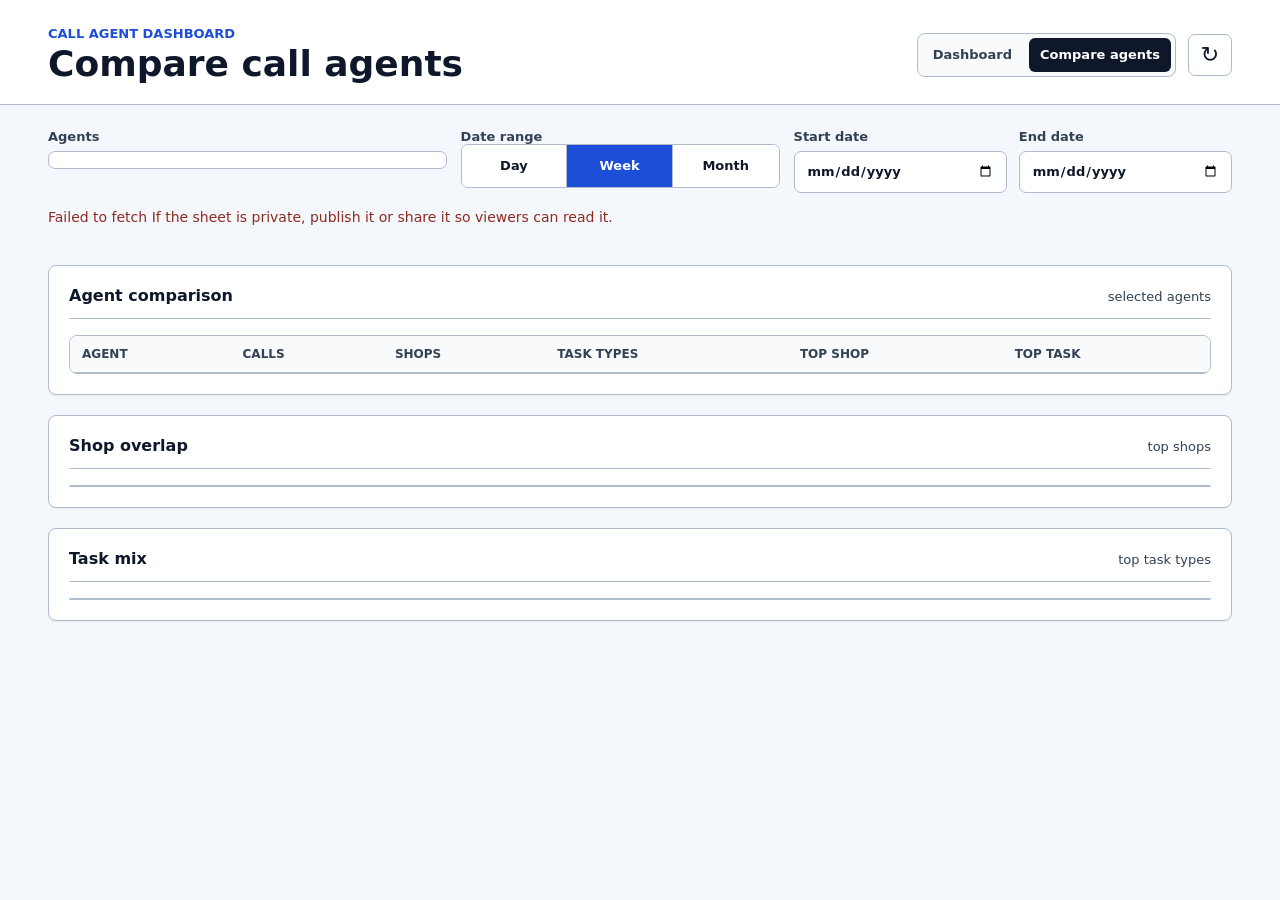
==== compare.html @ 8dd17e43 "Add files via upload" ====
<!doctype html>
<html lang="en">
  <head>
    <meta charset="utf-8" />
    <meta name="viewport" content="width=device-width, initial-scale=1" />
    <title>Compare Agents | Call Agent Dashboard</title>
    <link rel="stylesheet" href="styles.css?v=20" />
  </head>
  <body>
    <header class="topbar">
      <div>
        <p class="eyebrow">Call Agent Dashboard</p>
        <h1>Compare call agents</h1>
      </div>
      <div class="top-actions">
        <nav class="page-nav" aria-label="Dashboard pages">
          <a href="index.html">Dashboard</a>
          <a class="active" href="compare.html">Compare agents</a>
        </nav>
        <button id="refreshButton" class="icon-button" type="button" aria-label="Refresh sheet data" title="Refresh sheet data">
          <span aria-hidden="true">&#8635;</span>
        </button>
      </div>
    </header>

    <main>
      <section class="controls compare-controls" aria-label="Comparison filters">
        <label>
          Agents
          <div id="compareAgentChoices" class="check-list"></div>
        </label>
        <fieldset class="period-control">
          <legend>Date range</legend>
          <div class="segmented" role="group" aria-label="Date range presets">
            <button class="period-button" type="button" data-period="day">Day</button>
            <button class="period-button active" type="button" data-period="week">Week</button>
            <button class="period-button" type="button" data-period="month">Month</button>
          </div>
        </fieldset>
        <div class="date-range">
          <label>
            Start date
            <input id="startDateFilter" type="date" />
          </label>
          <label>
            End date
            <input id="endDateFilter" type="date" />
          </label>
        </div>
      </section>

      <section id="statusPanel" class="status" role="status"></section>

      <section id="compareSummary" class="metric-grid" aria-label="Comparison summary"></section>

      <section class="layout compare-layout">
        <div class="panel">
          <div class="section-title">
            <h2>Agent comparison</h2>
            <span>selected agents</span>
          </div>
          <div class="table-wrap">
            <table>
              <thead>
                <tr>
                  <th>Agent</th>
                  <th>Calls</th>
                  <th>Shops</th>
                  <th>Task types</th>
                  <th>Top shop</th>
                  <th>Top task</th>
                </tr>
              </thead>
              <tbody id="compareTable"></tbody>
            </table>
          </div>
        </div>

        <div class="panel">
          <div class="section-title">
            <h2>Shop overlap</h2>
            <span>top shops</span>
          </div>
          <div id="compareShopMatrix" class="matrix-wrap"></div>
        </div>

        <div class="panel">
          <div class="section-title">
            <h2>Task mix</h2>
            <span>top task types</span>
          </div>
          <div id="compareTaskMatrix" class="matrix-wrap"></div>
        </div>
      </section>
    </main>

    <script src="app.js?v=26"></script>
  </body>
</html>
---- styles.css ----
:root {
  color-scheme: light;
  --bg: #f4f7fb;
  --ink: #0f172a;
  --muted: #334155;
  --line: #aebccc;
  --panel: #ffffff;
  --panel-soft: #f8fafc;
  --accent: #1d4ed8;
  --accent-dark: #1e40af;
  --teal: #0f5f59;
  --orange: #a55322;
  --amber: #946214;
  --purple: #6d28d9;
  --shadow: 0 1px 2px rgba(15, 23, 42, 0.05);
}

* {
  box-sizing: border-box;
}

body {
  margin: 0;
  background: var(--bg);
  color: var(--ink);
  font-family: Inter, ui-sans-serif, system-ui, -apple-system, BlinkMacSystemFont, "Segoe UI", sans-serif;
}

.topbar {
  display: flex;
  align-items: center;
  justify-content: space-between;
  gap: 24px;
  padding: 26px clamp(18px, 4vw, 48px) 20px;
  border-bottom: 1px solid var(--line);
  background: rgba(255, 255, 255, 0.92);
  backdrop-filter: blur(10px);
}

.top-actions {
  display: flex;
  align-items: center;
  gap: 12px;
}

.page-nav {
  display: flex;
  gap: 6px;
  padding: 4px;
  border: 1px solid var(--line);
  border-radius: 8px;
  background: var(--panel-soft);
}

.page-nav a {
  display: inline-flex;
  align-items: center;
  min-height: 34px;
  padding: 0 11px;
  border-radius: 6px;
  color: var(--muted);
  font-size: 13px;
  font-weight: 750;
  text-decoration: none;
  white-space: nowrap;
}

.page-nav a.active {
  background: var(--ink);
  color: #fff;
}

.eyebrow {
  margin: 0 0 4px;
  color: var(--accent);
  font-size: 13px;
  font-weight: 700;
  text-transform: uppercase;
}

h1,
h2 {
  margin: 0;
  letter-spacing: 0;
}

h1 {
  font-size: clamp(24px, 3vw, 36px);
  line-height: 1.08;
  font-weight: 760;
}

h2 {
  font-size: 16px;
  font-weight: 760;
}

main {
  padding: 24px clamp(18px, 4vw, 48px) 42px;
}

.controls {
  display: grid;
  grid-template-columns: minmax(180px, 0.8fr) minmax(260px, 1fr) minmax(320px, 1.2fr);
  gap: 14px;
  align-items: end;
  margin-bottom: 16px;
}

.compare-controls {
  grid-template-columns: minmax(240px, 1fr) minmax(260px, 0.8fr) minmax(320px, 1.1fr);
  align-items: start;
}

label,
.period-control {
  display: grid;
  gap: 7px;
  color: var(--muted);
  font-size: 13px;
  font-weight: 700;
}

.period-control {
  margin: 0;
  padding: 0;
  border: 0;
}

.period-control legend {
  padding: 0;
}

select,
input,
.icon-button,
.period-button {
  min-height: 42px;
  border: 1px solid var(--line);
  border-radius: 7px;
  background: #fff;
  color: var(--ink);
  font: inherit;
}

select,
input {
  width: 100%;
  padding: 0 12px;
}

select:focus,
input:focus,
button:focus-visible,
a:focus-visible {
  outline: 3px solid rgba(37, 99, 235, 0.18);
  outline-offset: 2px;
  border-color: var(--accent);
}

select[multiple] {
  min-height: 132px;
  padding: 8px;
}

select[multiple] option {
  padding: 6px 8px;
  border-radius: 5px;
}

.check-list {
  display: grid;
  max-height: 180px;
  overflow: auto;
  padding: 8px;
  border: 1px solid var(--line);
  border-radius: 7px;
  background: #fff;
}

.check-row {
  display: grid;
  grid-template-columns: 18px minmax(0, 1fr);
  align-items: center;
  gap: 8px;
  min-height: 32px;
  color: var(--ink);
  font-size: 14px;
  font-weight: 700;
}

.check-row input {
  width: 16px;
  min-height: 16px;
}

.check-row span {
  overflow: hidden;
  text-overflow: ellipsis;
  white-space: nowrap;
}

.segmented {
  display: grid;
  grid-template-columns: repeat(3, 1fr);
  overflow: hidden;
  border: 1px solid var(--line);
  border-radius: 7px;
  background: #fff;
}

.period-button {
  border: 0;
  border-right: 1px solid var(--line);
  border-radius: 0;
  cursor: pointer;
  font-weight: 750;
}

.period-button:last-child {
  border-right: 0;
}

.period-button.active {
  background: var(--accent);
  color: #fff;
}

.date-range {
  display: grid;
  grid-template-columns: repeat(2, minmax(140px, 1fr));
  gap: 12px;
}

.icon-button {
  width: 44px;
  font-size: 22px;
  cursor: pointer;
}

.status {
  min-height: 22px;
  margin: 8px 0 14px;
  color: var(--muted);
  font-size: 14px;
}

.status.error {
  color: #8e2b20;
}

.metric-grid {
  display: grid;
  grid-template-columns: repeat(4, minmax(140px, 1fr));
  gap: 16px;
  margin-bottom: 20px;
}

.metric-grid article,
.panel {
  background: var(--panel);
  border: 1px solid var(--line);
  border-radius: 8px;
  box-shadow: var(--shadow);
}

.metric-grid article {
  padding: 17px 18px;
}

.metric-grid span,
.section-title span {
  color: var(--muted);
  font-size: 13px;
}

.metric-grid strong {
  display: block;
  margin-top: 8px;
  overflow: hidden;
  font-size: 31px;
  font-weight: 780;
  line-height: 1;
  text-overflow: ellipsis;
  white-space: nowrap;
}

.layout {
  display: grid;
  grid-template-columns: repeat(2, minmax(0, 1fr));
  gap: 20px;
}

.compare-layout {
  grid-template-columns: 1fr;
}

.panel {
  min-width: 0;
  padding: 20px;
}

.panel-wide {
  grid-column: 1 / -1;
}

.panel-half {
  grid-column: auto;
}

.panel-hour-analysis .cluster-chart {
  overflow-x: visible;
}

.panel-hour-analysis .cluster-plot {
  min-width: 0;
}

.panel-hour-analysis .cluster-row {
  min-height: 40px;
}

.panel-hour-analysis .cluster-track {
  height: 26px;
}

.section-title {
  display: flex;
  align-items: baseline;
  justify-content: space-between;
  gap: 12px;
  padding-bottom: 13px;
  margin-bottom: 16px;
  border-bottom: 1px solid var(--line);
}

.rank-list {
  display: grid;
  gap: 11px;
}

.volume-list {
  display: grid;
  gap: 10px;
}

.volume-row {
  display: grid;
  grid-template-columns: 120px minmax(80px, 1fr) 42px;
  gap: 12px;
  align-items: center;
  min-height: 31px;
}

.volume-time {
  color: var(--muted);
  font-size: 13px;
  font-weight: 700;
}

.volume-meter {
  height: 18px;
  overflow: hidden;
  border-radius: 99px;
  background: #edf2f7;
}

.volume-meter span {
  display: block;
  height: 100%;
  border-radius: inherit;
  background: var(--accent);
}

.volume-count {
  font-weight: 800;
  text-align: right;
  font-variant-numeric: tabular-nums;
}

.rank-row {
  display: grid;
  grid-template-columns: minmax(0, 1fr) auto;
  gap: 12px;
  align-items: center;
}

.rank-name {
  min-width: 0;
  overflow: hidden;
  font-weight: 750;
  text-overflow: ellipsis;
  white-space: nowrap;
}

.rank-count {
  color: var(--muted);
  font-variant-numeric: tabular-nums;
}

.rank-meter {
  grid-column: 1 / -1;
  height: 18px;
  overflow: hidden;
  border-radius: 99px;
  background: #edf2f7;
}

.rank-meter span {
  display: block;
  height: 100%;
  border-radius: inherit;
  background: var(--teal);
}

.rank-list .rank-row:nth-child(even) .rank-meter span {
  background: var(--accent);
}

.column-chart-wrap {
  min-width: 0;
  overflow-x: auto;
  padding: 4px 2px 2px;
}

.column-chart {
  display: grid;
  grid-auto-columns: minmax(72px, 1fr);
  grid-auto-flow: column;
  align-items: end;
  gap: 10px;
  min-width: 560px;
  min-height: 280px;
}

.column-item {
  display: grid;
  grid-template-rows: auto minmax(150px, 1fr) 52px;
  gap: 8px;
  min-width: 0;
  height: 100%;
}

.column-value {
  color: var(--ink);
  font-size: 12px;
  font-weight: 850;
  text-align: center;
  font-variant-numeric: tabular-nums;
}

.column-track {
  display: flex;
  align-items: end;
  justify-content: center;
  overflow: hidden;
  justify-self: center;
  width: 42px;
  border-radius: 7px;
  background: #edf2f7;
}

.column-track span {
  display: block;
  width: 100%;
  min-height: 8px;
  border-radius: 7px 7px 0 0;
}

.column-label {
  display: -webkit-box;
  overflow: hidden;
  color: var(--muted);
  font-size: 13px;
  font-weight: 800;
  line-height: 1.15;
  text-align: center;
  text-overflow: ellipsis;
  -webkit-box-orient: vertical;
  -webkit-line-clamp: 3;
}

.table-wrap {
  max-height: 420px;
  overflow: auto;
  border: 1px solid var(--line);
  border-radius: 8px;
  background: #fff;
}

.matrix-wrap {
  overflow: auto;
  border: 1px solid var(--line);
  border-radius: 8px;
}

.matrix-wrap table {
  min-width: 620px;
}

.cluster-chart {
  display: grid;
  gap: 18px;
  overflow-x: auto;
  padding-bottom: 8px;
}

.cluster-legend {
  display: flex;
  flex-wrap: wrap;
  gap: 8px 14px;
}

.cluster-legend-item {
  display: inline-grid;
  grid-template-columns: 11px minmax(0, max-content);
  align-items: center;
  gap: 6px;
  max-width: 220px;
  color: var(--muted);
  font-size: 12px;
}

.cluster-legend-item span {
  width: 11px;
  height: 11px;
  border-radius: 3px;
}

.cluster-legend-item strong {
  overflow: hidden;
  font-weight: 800;
  text-overflow: ellipsis;
  white-space: nowrap;
}

.cluster-plot {
  display: grid;
  gap: 10px;
  min-width: 680px;
  padding: 4px 2px;
}

.cluster-row {
  display: grid;
  grid-template-columns: 120px minmax(160px, 1fr) 48px;
  gap: 12px;
  align-items: center;
  min-height: 32px;
}

.cluster-total,
.cluster-hour {
  color: var(--ink);
  font-size: 12px;
  font-weight: 800;
  font-variant-numeric: tabular-nums;
}

.cluster-hour {
  color: var(--muted);
  white-space: nowrap;
}

.cluster-total {
  text-align: right;
}

.cluster-track {
  height: 26px;
  overflow: hidden;
  border-radius: 99px;
  background: #eef0ec;
}

.cluster-stack {
  display: flex;
  height: 100%;
  min-width: 2px;
  overflow: hidden;
  border-radius: inherit;
}

.cluster-segment {
  display: block;
  height: 100%;
  min-width: 2px;
  cursor: pointer;
  transition: filter 140ms ease, transform 140ms ease;
}

.cluster-segment:hover {
  filter: brightness(0.96) saturate(1.08);
}

.cluster-tooltip {
  position: fixed;
  z-index: 20;
  display: grid;
  gap: 4px;
  max-width: 260px;
  padding: 11px 13px;
  border: 1px solid rgba(15, 23, 42, 0.12);
  border-radius: 8px;
  background: rgba(15, 23, 42, 0.96);
  color: #fff;
  box-shadow: 0 14px 34px rgba(15, 23, 42, 0.25);
  font-size: 13px;
  line-height: 1.2;
  opacity: 0;
  pointer-events: none;
  transform: translateY(4px);
  transition: opacity 120ms ease, transform 120ms ease;
}

.cluster-tooltip.visible {
  opacity: 1;
  transform: translateY(0);
}

.cluster-tooltip strong {
  overflow-wrap: anywhere;
  font-size: 14px;
  font-weight: 850;
}

.cluster-tooltip span {
  color: rgba(255, 255, 255, 0.8);
  font-weight: 750;
  font-variant-numeric: tabular-nums;
}

table {
  width: 100%;
  border-collapse: collapse;
  font-size: 14px;
}

th,
td {
  padding: 11px 12px;
  border-bottom: 1px solid var(--line);
  text-align: left;
  vertical-align: top;
}

th {
  position: sticky;
  top: 0;
  background: var(--panel-soft);
  color: var(--muted);
  font-size: 12px;
  text-transform: uppercase;
}

.empty {
  color: var(--muted);
  font-size: 14px;
}

@media (max-width: 880px) {
  .controls,
  .metric-grid,
  .layout {
    grid-template-columns: 1fr;
  }
}

@media (max-width: 520px) {
  .topbar {
    align-items: flex-start;
    flex-direction: column;
  }

  .top-actions,
  .page-nav {
    width: 100%;
  }

  .page-nav {
    display: grid;
    grid-template-columns: repeat(2, minmax(0, 1fr));
  }

  .page-nav a {
    justify-content: center;
  }

  .metric-grid strong {
    font-size: 26px;
  }

  th,
  td {
    padding: 10px 8px;
  }
}
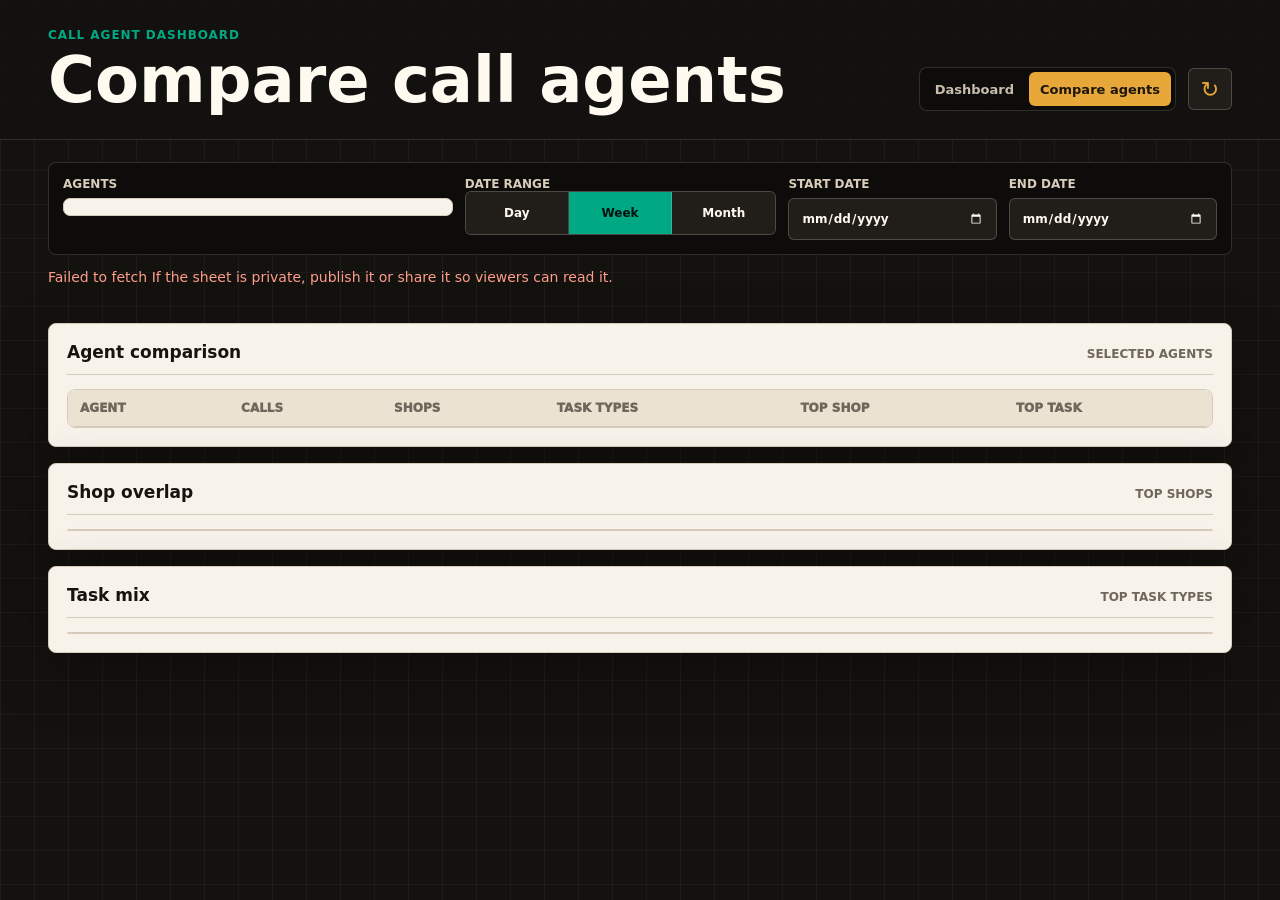
==== commit bbd14abb: "Add files via upload" ====
--- a/compare.html
+++ b/compare.html
@@ -4,7 +4,7 @@
     <meta charset="utf-8" />
     <meta name="viewport" content="width=device-width, initial-scale=1" />
     <title>Compare Agents | Call Agent Dashboard</title>
-    <link rel="stylesheet" href="styles.css?v=20" />
+    <link rel="stylesheet" href="styles.css?v=30" />
   </head>
   <body>
     <header class="topbar">
@@ -94,6 +94,6 @@
       </section>
     </main>
 
-    <script src="app.js?v=26"></script>
+    <script src="app.js?v=30"></script>
   </body>
 </html>
--- a/styles.css
+++ b/styles.css
@@ -1,18 +1,20 @@
 :root {
-  color-scheme: light;
-  --bg: #f4f7fb;
-  --ink: #0f172a;
-  --muted: #334155;
-  --line: #aebccc;
-  --panel: #ffffff;
-  --panel-soft: #f8fafc;
-  --accent: #1d4ed8;
-  --accent-dark: #1e40af;
-  --teal: #0f5f59;
-  --orange: #a55322;
-  --amber: #946214;
-  --purple: #6d28d9;
-  --shadow: 0 1px 2px rgba(15, 23, 42, 0.05);
+  color-scheme: dark;
+  --bg: #14120f;
+  --bg-2: #1d1a16;
+  --panel: #f7f3ea;
+  --panel-2: #ebe2d2;
+  --ink: #171410;
+  --muted: #6f675b;
+  --line: #342f28;
+  --line-light: #d6cbbb;
+  --cream: #fffaf0;
+  --mint: #00a884;
+  --mint-dark: #00745f;
+  --amber: #e7a739;
+  --coral: #df654d;
+  --violet: #7f63d9;
+  --shadow: 0 22px 60px rgba(0, 0, 0, 0.28);
 }
 
 * {
@@ -21,20 +23,23 @@
 
 body {
   margin: 0;
-  background: var(--bg);
-  color: var(--ink);
+  background:
+    linear-gradient(90deg, rgba(255, 250, 240, 0.045) 1px, transparent 1px),
+    linear-gradient(180deg, rgba(255, 250, 240, 0.035) 1px, transparent 1px),
+    var(--bg);
+  background-size: 34px 34px;
+  color: var(--cream);
   font-family: Inter, ui-sans-serif, system-ui, -apple-system, BlinkMacSystemFont, "Segoe UI", sans-serif;
 }
 
 .topbar {
-  display: flex;
-  align-items: center;
-  justify-content: space-between;
+  display: grid;
+  grid-template-columns: minmax(0, 1fr) auto;
   gap: 24px;
-  padding: 26px clamp(18px, 4vw, 48px) 20px;
-  border-bottom: 1px solid var(--line);
-  background: rgba(255, 255, 255, 0.92);
-  backdrop-filter: blur(10px);
+  align-items: end;
+  padding: 28px clamp(18px, 4vw, 48px);
+  border-bottom: 1px solid rgba(255, 250, 240, 0.12);
+  background: rgba(20, 18, 15, 0.94);
 }
 
 .top-actions {
@@ -45,11 +50,11 @@
 
 .page-nav {
   display: flex;
-  gap: 6px;
+  gap: 4px;
   padding: 4px;
-  border: 1px solid var(--line);
+  border: 1px solid rgba(255, 250, 240, 0.14);
   border-radius: 8px;
-  background: var(--panel-soft);
+  background: #0e0c0a;
 }
 
 .page-nav a {
@@ -58,23 +63,24 @@
   min-height: 34px;
   padding: 0 11px;
   border-radius: 6px;
-  color: var(--muted);
+  color: #c9bdac;
   font-size: 13px;
-  font-weight: 750;
+  font-weight: 800;
   text-decoration: none;
   white-space: nowrap;
 }
 
 .page-nav a.active {
-  background: var(--ink);
-  color: #fff;
+  background: var(--amber);
+  color: #1c160c;
 }
 
 .eyebrow {
-  margin: 0 0 4px;
-  color: var(--accent);
-  font-size: 13px;
-  font-weight: 700;
+  margin: 0 0 8px;
+  color: var(--mint);
+  font-size: 12px;
+  font-weight: 900;
+  letter-spacing: 0.08em;
   text-transform: uppercase;
 }
 
@@ -85,26 +91,33 @@
 }
 
 h1 {
-  font-size: clamp(24px, 3vw, 36px);
-  line-height: 1.08;
-  font-weight: 760;
+  max-width: 900px;
+  color: var(--cream);
+  font-size: clamp(34px, 5vw, 66px);
+  line-height: 0.96;
+  font-weight: 900;
 }
 
 h2 {
-  font-size: 16px;
-  font-weight: 760;
+  color: var(--ink);
+  font-size: 17px;
+  font-weight: 900;
 }
 
 main {
-  padding: 24px clamp(18px, 4vw, 48px) 42px;
+  padding: 22px clamp(18px, 4vw, 48px) 48px;
 }
 
 .controls {
   display: grid;
-  grid-template-columns: minmax(180px, 0.8fr) minmax(260px, 1fr) minmax(320px, 1.2fr);
-  gap: 14px;
+  grid-template-columns: minmax(170px, 0.8fr) minmax(230px, 0.95fr) minmax(230px, 0.95fr) minmax(300px, 1.2fr);
+  gap: 12px;
   align-items: end;
-  margin-bottom: 16px;
+  margin-bottom: 14px;
+  padding: 14px;
+  border: 1px solid rgba(255, 250, 240, 0.14);
+  border-radius: 8px;
+  background: #0e0c0a;
 }
 
 .compare-controls {
@@ -116,9 +129,10 @@
 .period-control {
   display: grid;
   gap: 7px;
-  color: var(--muted);
-  font-size: 13px;
-  font-weight: 700;
+  color: #d8ccba;
+  font-size: 12px;
+  font-weight: 900;
+  text-transform: uppercase;
 }
 
 .period-control {
@@ -134,12 +148,13 @@
 select,
 input,
 .icon-button,
-.period-button {
+.period-button,
+.breakdown-button {
   min-height: 42px;
-  border: 1px solid var(--line);
-  border-radius: 7px;
-  background: #fff;
-  color: var(--ink);
+  border: 1px solid rgba(255, 250, 240, 0.2);
+  border-radius: 6px;
+  background: #211d18;
+  color: var(--cream);
   font: inherit;
 }
 
@@ -153,9 +168,9 @@
 input:focus,
 button:focus-visible,
 a:focus-visible {
-  outline: 3px solid rgba(37, 99, 235, 0.18);
+  outline: 3px solid rgba(0, 168, 132, 0.28);
   outline-offset: 2px;
-  border-color: var(--accent);
+  border-color: var(--mint);
 }
 
 select[multiple] {
@@ -173,9 +188,9 @@
   max-height: 180px;
   overflow: auto;
   padding: 8px;
-  border: 1px solid var(--line);
+  border: 1px solid var(--line-light);
   border-radius: 7px;
-  background: #fff;
+  background: var(--panel);
 }
 
 .check-row {
@@ -186,7 +201,8 @@
   min-height: 32px;
   color: var(--ink);
   font-size: 14px;
-  font-weight: 700;
+  font-weight: 800;
+  text-transform: none;
 }
 
 .check-row input {
@@ -204,26 +220,29 @@
   display: grid;
   grid-template-columns: repeat(3, 1fr);
   overflow: hidden;
-  border: 1px solid var(--line);
-  border-radius: 7px;
-  background: #fff;
-}
-
-.period-button {
+  border: 1px solid rgba(255, 250, 240, 0.2);
+  border-radius: 6px;
+  background: #211d18;
+}
+
+.period-button,
+.breakdown-button {
   border: 0;
-  border-right: 1px solid var(--line);
+  border-right: 1px solid rgba(255, 250, 240, 0.18);
   border-radius: 0;
   cursor: pointer;
-  font-weight: 750;
-}
-
-.period-button:last-child {
+  font-weight: 900;
+}
+
+.period-button:last-child,
+.breakdown-button:last-child {
   border-right: 0;
 }
 
-.period-button.active {
-  background: var(--accent);
-  color: #fff;
+.period-button.active,
+.breakdown-button.active {
+  background: var(--mint);
+  color: #06120f;
 }
 
 .date-range {
@@ -234,52 +253,71 @@
 
 .icon-button {
   width: 44px;
+  color: var(--amber);
   font-size: 22px;
   cursor: pointer;
 }
 
 .status {
   min-height: 22px;
-  margin: 8px 0 14px;
-  color: var(--muted);
+  margin: 10px 0 16px;
+  color: #d8ccba;
   font-size: 14px;
 }
 
 .status.error {
-  color: #8e2b20;
+  color: #ff9d8b;
 }
 
 .metric-grid {
   display: grid;
   grid-template-columns: repeat(4, minmax(140px, 1fr));
-  gap: 16px;
-  margin-bottom: 20px;
+  gap: 12px;
+  margin-bottom: 16px;
 }
 
 .metric-grid article,
 .panel {
   background: var(--panel);
-  border: 1px solid var(--line);
+  color: var(--ink);
+  border: 1px solid var(--line-light);
   border-radius: 8px;
   box-shadow: var(--shadow);
 }
 
 .metric-grid article {
+  min-width: 0;
   padding: 17px 18px;
+  border-top: 5px solid var(--mint);
+}
+
+.metric-grid article:nth-child(2) {
+  border-top-color: var(--amber);
+}
+
+.metric-grid article:nth-child(3) {
+  border-top-color: var(--coral);
+}
+
+.metric-grid article:nth-child(4) {
+  border-top-color: var(--violet);
 }
 
 .metric-grid span,
 .section-title span {
   color: var(--muted);
-  font-size: 13px;
+  font-size: 12px;
+  font-weight: 900;
+  text-transform: uppercase;
 }
 
 .metric-grid strong {
   display: block;
   margin-top: 8px;
   overflow: hidden;
-  font-size: 31px;
-  font-weight: 780;
+  color: var(--ink);
+  font-size: clamp(24px, 3vw, 34px);
+  font-weight: 950;
   line-height: 1;
   text-overflow: ellipsis;
   white-space: nowrap;
@@ -288,7 +326,7 @@
 .layout {
   display: grid;
   grid-template-columns: repeat(2, minmax(0, 1fr));
-  gap: 20px;
+  gap: 16px;
 }
 
 .compare-layout {
@@ -297,7 +335,7 @@
 
 .panel {
   min-width: 0;
-  padding: 20px;
+  padding: 18px;
 }
 
 .panel-wide {
@@ -308,20 +346,8 @@
   grid-column: auto;
 }
 
-.panel-hour-analysis .cluster-chart {
-  overflow-x: visible;
-}
-
-.panel-hour-analysis .cluster-plot {
-  min-width: 0;
-}
-
-.panel-hour-analysis .cluster-row {
-  min-height: 40px;
-}
-
-.panel-hour-analysis .cluster-track {
-  height: 26px;
+.focus-panel {
+  border-top: 7px solid var(--amber);
 }
 
 .section-title {
@@ -329,19 +355,83 @@
   align-items: baseline;
   justify-content: space-between;
   gap: 12px;
-  padding-bottom: 13px;
-  margin-bottom: 16px;
-  border-bottom: 1px solid var(--line);
-}
-
-.rank-list {
-  display: grid;
-  gap: 11px;
-}
-
+  padding-bottom: 12px;
+  margin-bottom: 14px;
+  border-bottom: 1px solid var(--line-light);
+}
+
+.pair-list,
 .volume-list {
   display: grid;
   gap: 10px;
+}
+
+.pair-row {
+  display: grid;
+  grid-template-columns: 34px minmax(0, 1fr) auto;
+  gap: 10px;
+  align-items: center;
+  padding: 10px;
+  border: 1px solid #ded2bf;
+  border-radius: 7px;
+  background: #fffaf0;
+}
+
+.pair-rank {
+  display: grid;
+  place-items: center;
+  width: 30px;
+  height: 30px;
+  border-radius: 6px;
+  background: var(--ink);
+  color: var(--cream);
+  font-weight: 950;
+  font-variant-numeric: tabular-nums;
+}
+
+.pair-copy {
+  display: grid;
+  gap: 2px;
+  min-width: 0;
+}
+
+.pair-copy strong,
+.pair-copy span {
+  overflow: hidden;
+  text-overflow: ellipsis;
+  white-space: nowrap;
+}
+
+.pair-copy strong {
+  font-size: 14px;
+  font-weight: 950;
+}
+
+.pair-copy span {
+  color: var(--muted);
+  font-size: 13px;
+  font-weight: 800;
+}
+
+.pair-count {
+  font-size: 18px;
+  font-weight: 950;
+  font-variant-numeric: tabular-nums;
+}
+
+.pair-meter {
+  grid-column: 2 / -1;
+  height: 8px;
+  overflow: hidden;
+  border-radius: 99px;
+  background: #e5dccd;
+}
+
+.pair-meter span {
+  display: block;
+  height: 100%;
+  border-radius: inherit;
+  background: var(--mint);
 }
 
 .volume-row {
@@ -355,66 +445,62 @@
 .volume-time {
   color: var(--muted);
   font-size: 13px;
-  font-weight: 700;
-}
-
-.volume-meter {
+  font-weight: 800;
+}
+
+.volume-meter,
+.rank-meter {
   height: 18px;
   overflow: hidden;
   border-radius: 99px;
-  background: #edf2f7;
-}
-
-.volume-meter span {
-  display: block;
-  height: 100%;
-  border-radius: inherit;
-  background: var(--accent);
-}
-
-.volume-count {
-  font-weight: 800;
-  text-align: right;
-  font-variant-numeric: tabular-nums;
-}
-
-.rank-row {
-  display: grid;
-  grid-template-columns: minmax(0, 1fr) auto;
-  gap: 12px;
-  align-items: center;
-}
-
-.rank-name {
-  min-width: 0;
-  overflow: hidden;
-  font-weight: 750;
-  text-overflow: ellipsis;
-  white-space: nowrap;
-}
-
-.rank-count {
-  color: var(--muted);
-  font-variant-numeric: tabular-nums;
-}
-
-.rank-meter {
-  grid-column: 1 / -1;
-  height: 18px;
-  overflow: hidden;
-  border-radius: 99px;
-  background: #edf2f7;
-}
-
+  background: #e5dccd;
+}
+
+.volume-meter span,
 .rank-meter span {
   display: block;
   height: 100%;
   border-radius: inherit;
-  background: var(--teal);
+  background: var(--mint);
+}
+
+.volume-count {
+  font-weight: 900;
+  text-align: right;
+  font-variant-numeric: tabular-nums;
+}
+
+.rank-list {
+  display: grid;
+  gap: 11px;
+}
+
+.rank-row {
+  display: grid;
+  grid-template-columns: minmax(0, 1fr) auto;
+  gap: 12px;
+  align-items: center;
+}
+
+.rank-name {
+  min-width: 0;
+  overflow: hidden;
+  font-weight: 850;
+  text-overflow: ellipsis;
+  white-space: nowrap;
+}
+
+.rank-count {
+  color: var(--muted);
+  font-variant-numeric: tabular-nums;
+}
+
+.rank-meter {
+  grid-column: 1 / -1;
 }
 
 .rank-list .rank-row:nth-child(even) .rank-meter span {
-  background: var(--accent);
+  background: var(--amber);
 }
 
 .column-chart-wrap {
@@ -444,7 +530,7 @@
 .column-value {
   color: var(--ink);
   font-size: 12px;
-  font-weight: 850;
+  font-weight: 900;
   text-align: center;
   font-variant-numeric: tabular-nums;
 }
@@ -456,15 +542,15 @@
   overflow: hidden;
   justify-self: center;
   width: 42px;
-  border-radius: 7px;
-  background: #edf2f7;
+  border-radius: 6px;
+  background: #e5dccd;
 }
 
 .column-track span {
   display: block;
   width: 100%;
   min-height: 8px;
-  border-radius: 7px 7px 0 0;
+  border-radius: 6px 6px 0 0;
 }
 
 .column-label {
@@ -472,7 +558,7 @@
   overflow: hidden;
   color: var(--muted);
   font-size: 13px;
-  font-weight: 800;
+  font-weight: 850;
   line-height: 1.15;
   text-align: center;
   text-overflow: ellipsis;
@@ -480,22 +566,71 @@
   -webkit-line-clamp: 3;
 }
 
-.table-wrap {
-  max-height: 420px;
-  overflow: auto;
-  border: 1px solid var(--line);
-  border-radius: 8px;
-  background: #fff;
-}
-
+.table-wrap,
 .matrix-wrap {
   overflow: auto;
-  border: 1px solid var(--line);
+  border: 1px solid var(--line-light);
   border-radius: 8px;
+  background: #fffaf0;
+}
+
+.table-wrap {
+  max-height: 440px;
 }
 
 .matrix-wrap table {
-  min-width: 620px;
+  min-width: 760px;
+}
+
+.heat-table {
+  min-width: 860px;
+}
+
+.heat-table th:first-child {
+  min-width: 210px;
+}
+
+.heat-table tbody th {
+  color: var(--ink);
+  font-size: 13px;
+  text-transform: none;
+}
+
+.heat-table tbody th span {
+  display: block;
+  margin-top: 3px;
+  color: var(--muted);
+  font-size: 11px;
+  font-weight: 900;
+  text-transform: uppercase;
+}
+
+.heat-cell {
+  min-width: 92px;
+  background: rgba(0, 168, 132, var(--heat));
+  color: var(--ink);
+  text-align: center;
+}
+
+.heat-cell span {
+  font-size: 15px;
+  font-weight: 950;
+  font-variant-numeric: tabular-nums;
+}
+
+.activity-table td span {
+  display: inline-grid;
+  place-items: center;
+  min-width: 26px;
+  min-height: 22px;
+  margin-left: 6px;
+  padding: 0 6px;
+  border-radius: 5px;
+  background: #272019;
+  color: var(--cream);
+  font-size: 12px;
+  font-weight: 900;
+  font-variant-numeric: tabular-nums;
 }
 
 .cluster-chart {
@@ -529,7 +664,7 @@
 
 .cluster-legend-item strong {
   overflow: hidden;
-  font-weight: 800;
+  font-weight: 850;
   text-overflow: ellipsis;
   white-space: nowrap;
 }
@@ -553,7 +688,7 @@
 .cluster-hour {
   color: var(--ink);
   font-size: 12px;
-  font-weight: 800;
+  font-weight: 850;
   font-variant-numeric: tabular-nums;
 }
 
@@ -570,7 +705,7 @@
   height: 26px;
   overflow: hidden;
   border-radius: 99px;
-  background: #eef0ec;
+  background: #e5dccd;
 }
 
 .cluster-stack {
@@ -586,11 +721,6 @@
   height: 100%;
   min-width: 2px;
   cursor: pointer;
-  transition: filter 140ms ease, transform 140ms ease;
-}
-
-.cluster-segment:hover {
-  filter: brightness(0.96) saturate(1.08);
 }
 
 .cluster-tooltip {
@@ -600,11 +730,11 @@
   gap: 4px;
   max-width: 260px;
   padding: 11px 13px;
-  border: 1px solid rgba(15, 23, 42, 0.12);
+  border: 1px solid rgba(255, 250, 240, 0.2);
   border-radius: 8px;
-  background: rgba(15, 23, 42, 0.96);
-  color: #fff;
-  box-shadow: 0 14px 34px rgba(15, 23, 42, 0.25);
+  background: rgba(20, 18, 15, 0.96);
+  color: var(--cream);
+  box-shadow: 0 14px 34px rgba(0, 0, 0, 0.35);
   font-size: 13px;
   line-height: 1.2;
   opacity: 0;
@@ -621,12 +751,12 @@
 .cluster-tooltip strong {
   overflow-wrap: anywhere;
   font-size: 14px;
-  font-weight: 850;
+  font-weight: 900;
 }
 
 .cluster-tooltip span {
-  color: rgba(255, 255, 255, 0.8);
-  font-weight: 750;
+  color: #d8ccba;
+  font-weight: 800;
   font-variant-numeric: tabular-nums;
 }
 
@@ -639,37 +769,51 @@
 th,
 td {
   padding: 11px 12px;
-  border-bottom: 1px solid var(--line);
+  border-bottom: 1px solid var(--line-light);
   text-align: left;
-  vertical-align: top;
+  vertical-align: middle;
 }
 
 th {
   position: sticky;
   top: 0;
-  background: var(--panel-soft);
+  z-index: 1;
+  background: var(--panel-2);
   color: var(--muted);
   font-size: 12px;
+  font-weight: 950;
   text-transform: uppercase;
 }
 
+td {
+  font-weight: 750;
+}
+
 .empty {
+  margin: 0;
+  padding: 16px;
   color: var(--muted);
   font-size: 14px;
+  font-weight: 800;
+}
+
+@media (max-width: 1100px) {
+  .controls {
+    grid-template-columns: repeat(2, minmax(0, 1fr));
+  }
 }
 
 @media (max-width: 880px) {
-  .controls,
   .metric-grid,
   .layout {
     grid-template-columns: 1fr;
   }
 }
 
-@media (max-width: 520px) {
-  .topbar {
-    align-items: flex-start;
-    flex-direction: column;
+@media (max-width: 640px) {
+  .topbar,
+  .controls {
+    grid-template-columns: 1fr;
   }
 
   .top-actions,
@@ -686,6 +830,10 @@
     justify-content: center;
   }
 
+  .date-range {
+    grid-template-columns: 1fr;
+  }
+
   .metric-grid strong {
     font-size: 26px;
   }
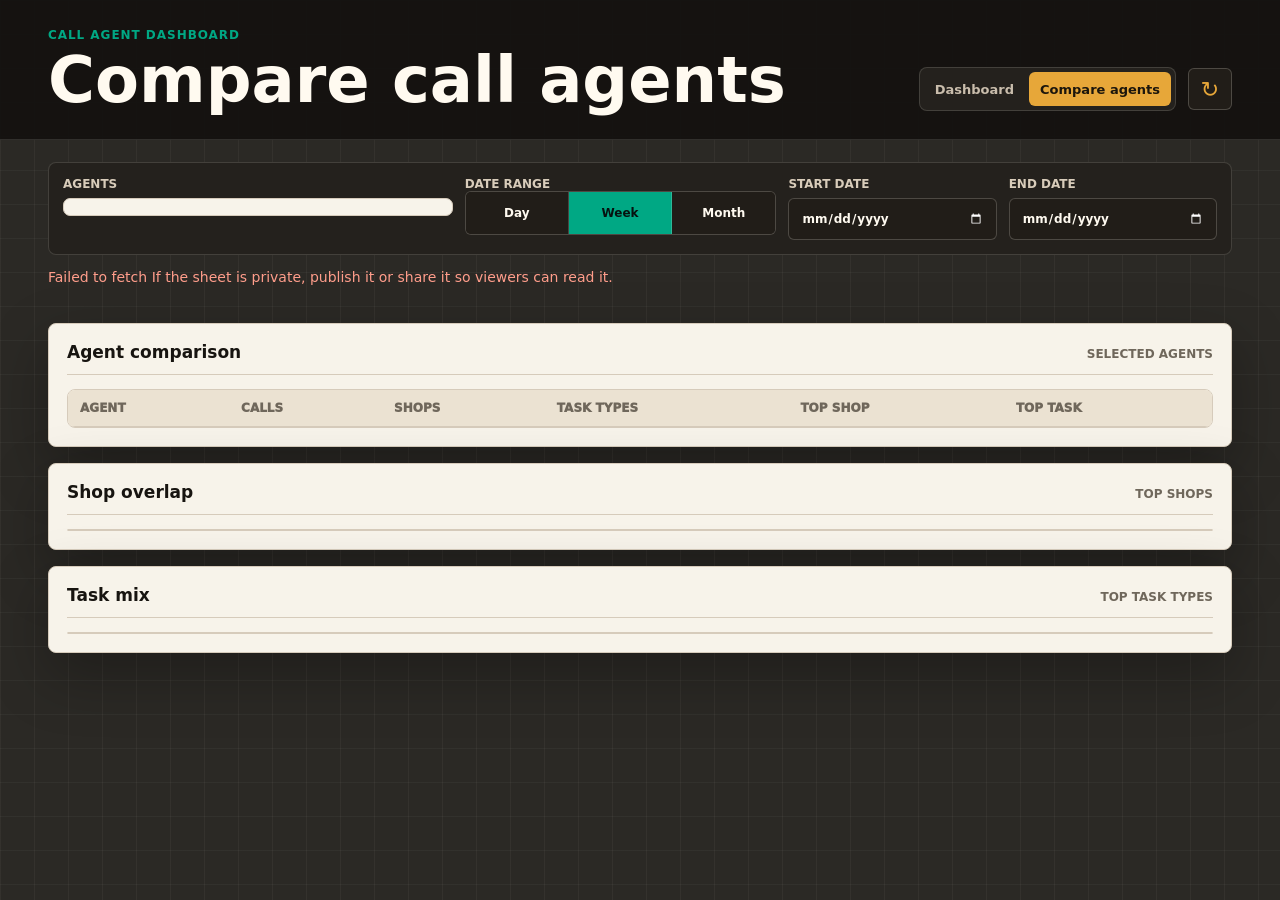
==== commit 68f8c095: "Add files via upload" ====
--- a/compare.html
+++ b/compare.html
@@ -4,7 +4,7 @@
     <meta charset="utf-8" />
     <meta name="viewport" content="width=device-width, initial-scale=1" />
     <title>Compare Agents | Call Agent Dashboard</title>
-    <link rel="stylesheet" href="styles.css?v=30" />
+    <link rel="stylesheet" href="styles.css?v=37" />
   </head>
   <body>
     <header class="topbar">
@@ -94,6 +94,6 @@
       </section>
     </main>
 
-    <script src="app.js?v=30"></script>
+    <script src="app.js?v=37"></script>
   </body>
 </html>
--- a/styles.css
+++ b/styles.css
@@ -1,7 +1,7 @@
 :root {
   color-scheme: dark;
-  --bg: #14120f;
-  --bg-2: #1d1a16;
+  --bg: #2b2925;
+  --bg-2: #35322d;
   --panel: #f7f3ea;
   --panel-2: #ebe2d2;
   --ink: #171410;
@@ -54,7 +54,7 @@
   padding: 4px;
   border: 1px solid rgba(255, 250, 240, 0.14);
   border-radius: 8px;
-  background: #0e0c0a;
+  background: #24211d;
 }
 
 .page-nav a {
@@ -117,7 +117,7 @@
   padding: 14px;
   border: 1px solid rgba(255, 250, 240, 0.14);
   border-radius: 8px;
-  background: #0e0c0a;
+  background: #24211d;
 }
 
 .compare-controls {
@@ -350,6 +350,26 @@
   border-top: 7px solid var(--amber);
 }
 
+.flow-panel {
+  border-top: 7px solid var(--mint);
+}
+
+.activity-panel,
+.pair-panel {
+  display: flex;
+  flex-direction: column;
+  height: 1120px;
+  min-height: 0;
+}
+
+.activity-panel .table-wrap,
+.pair-panel .pair-list {
+  flex: 1 1 auto;
+  min-height: 0;
+  max-height: none;
+  overflow: auto;
+}
+
 .section-title {
   display: flex;
   align-items: baseline;
@@ -366,6 +386,142 @@
   gap: 10px;
 }
 
+.agent-flow {
+  display: grid;
+  gap: 10px;
+  overflow-x: auto;
+  padding-bottom: 6px;
+}
+
+.flow-header {
+  display: grid;
+  gap: 8px;
+  min-width: max-content;
+  padding: 0 0 2px;
+}
+
+.flow-header span {
+  color: var(--muted);
+  font-size: 11px;
+  font-weight: 950;
+  text-transform: uppercase;
+  white-space: nowrap;
+}
+
+.flow-body {
+  display: grid;
+  gap: 10px;
+  min-width: max-content;
+}
+
+.flow-row {
+  display: grid;
+  grid-template-columns: 190px minmax(0, 1fr);
+  gap: 8px;
+  align-items: stretch;
+}
+
+.flow-agent {
+  display: grid;
+  align-content: center;
+  gap: 3px;
+  min-height: 88px;
+  padding: 10px;
+  border: 1px solid #d8cbb8;
+  border-radius: 7px;
+  background: #fffaf0;
+}
+
+.flow-agent strong,
+.flow-agent span,
+.flow-agent small {
+  overflow: hidden;
+  text-overflow: ellipsis;
+  white-space: nowrap;
+}
+
+.flow-agent strong {
+  color: var(--ink);
+  font-size: 14px;
+  font-weight: 950;
+}
+
+.flow-agent span {
+  color: var(--mint-dark);
+  font-size: 12px;
+  font-weight: 950;
+  text-transform: uppercase;
+}
+
+.flow-agent small {
+  color: var(--muted);
+  font-size: 12px;
+  font-weight: 850;
+}
+
+.flow-track {
+  display: grid;
+  gap: 8px;
+  min-width: max-content;
+}
+
+.flow-cell {
+  min-height: 112px;
+  border-radius: 7px;
+}
+
+.empty-cell {
+  border: 1px dashed #d8cbb8;
+  background: rgba(229, 220, 205, 0.38);
+}
+
+.active-cell {
+  display: grid;
+  grid-template-rows: auto minmax(0, 1fr);
+  gap: 7px;
+  padding: 9px;
+  border: 1px solid rgba(0, 168, 132, 0.32);
+  background: rgba(0, 168, 132, 0.12);
+}
+
+.flow-count {
+  width: fit-content;
+  min-width: 28px;
+  padding: 2px 7px;
+  border-radius: 5px;
+  background: var(--mint-dark);
+  color: var(--cream);
+  font-size: 12px;
+  font-weight: 950;
+  font-variant-numeric: tabular-nums;
+}
+
+.flow-shops {
+  display: flex;
+  flex-wrap: wrap;
+  gap: 5px;
+  align-content: start;
+}
+
+.flow-shops span {
+  max-width: none;
+  min-height: 22px;
+  padding: 2px 6px;
+  border-radius: 5px;
+  background: #fffaf0;
+  color: var(--ink);
+  font-size: 11px;
+  font-weight: 850;
+  line-height: 1.2;
+  overflow-wrap: anywhere;
+  white-space: normal;
+}
+
+.flow-shops b {
+  color: var(--coral);
+  font-weight: 950;
+}
+
 .pair-row {
   display: grid;
   grid-template-columns: 34px minmax(0, 1fr) auto;
@@ -575,7 +731,7 @@
 }
 
 .table-wrap {
-  max-height: 440px;
+  max-height: 640px;
 }
 
 .matrix-wrap table {
@@ -630,6 +786,113 @@
   color: var(--cream);
   font-size: 12px;
   font-weight: 900;
+  font-variant-numeric: tabular-nums;
+}
+
+.activity-table {
+  width: 100%;
+  min-width: 0;
+  height: 100%;
+  table-layout: fixed;
+}
+
+.activity-table .window-col {
+  width: 95px;
+}
+
+.activity-table .calls-col {
+  width: 56px;
+}
+
+.activity-table .coverage-col {
+  width: auto;
+}
+
+.activity-table th,
+.activity-table td {
+  vertical-align: top;
+}
+
+.activity-table th:nth-child(3) {
+  min-width: 0;
+}
+
+.coverage-cell {
+  display: grid;
+  gap: 8px;
+  min-width: 0;
+}
+
+.coverage-agent {
+  display: grid;
+  grid-template-columns: 170px minmax(0, 1fr);
+  gap: 10px;
+  align-items: stretch;
+  padding: 7px;
+  border: 1px solid #d8cbb8;
+  border-left: 5px solid var(--mint-dark);
+  border-radius: 7px;
+  background: #fff7e8;
+}
+
+.coverage-agent:nth-child(even) {
+  border-left-color: var(--amber);
+  background: #f6eddd;
+}
+
+.coverage-agent strong {
+  display: flex;
+  align-items: center;
+  min-height: 32px;
+  padding: 7px 9px;
+  overflow-wrap: anywhere;
+  border-radius: 5px;
+  background: #211d18;
+  color: var(--cream);
+  font-size: 12px;
+  font-weight: 950;
+  line-height: 1.15;
+}
+
+.coverage-shops {
+  display: flex;
+  flex-wrap: wrap;
+  gap: 6px;
+  align-content: start;
+  min-width: 0;
+  padding: 2px 0;
+}
+
+.activity-table .coverage-shops span {
+  display: inline-flex;
+  align-items: center;
+  max-width: 210px;
+  min-width: 0;
+  min-height: 24px;
+  margin: 0;
+  padding: 2px 7px;
+  overflow: hidden;
+  border: 1px solid #cbbca6;
+  border-radius: 5px;
+  background: #ffffff;
+  color: var(--ink);
+  font-size: 12px;
+  font-weight: 900;
+  text-overflow: ellipsis;
+  white-space: nowrap;
+}
+
+.activity-table .coverage-shops b {
+  display: inline-grid;
+  place-items: center;
+  min-width: 18px;
+  margin-left: 4px;
+  padding: 0 4px;
+  border-radius: 4px;
+  background: var(--mint-dark);
+  color: var(--cream);
+  font-size: 10px;
+  font-weight: 950;
   font-variant-numeric: tabular-nums;
 }
 
@@ -760,6 +1023,28 @@
   font-variant-numeric: tabular-nums;
 }
 
+.shop-task-tooltip {
+  min-width: 230px;
+  max-width: 320px;
+}
+
+.shop-task-tooltip ul {
+  display: grid;
+  gap: 3px;
+  margin: 4px 0 0;
+  padding: 0;
+  list-style: none;
+}
+
+.shop-task-tooltip li {
+  display: flex;
+  justify-content: space-between;
+  gap: 12px;
+  color: var(--cream);
+  font-size: 12px;
+  font-weight: 800;
+}
+
 table {
   width: 100%;
   border-collapse: collapse;
@@ -808,6 +1093,12 @@
   .layout {
     grid-template-columns: 1fr;
   }
+
+  .activity-panel,
+  .pair-panel {
+    height: auto;
+    min-height: 420px;
+  }
 }
 
 @media (max-width: 640px) {
